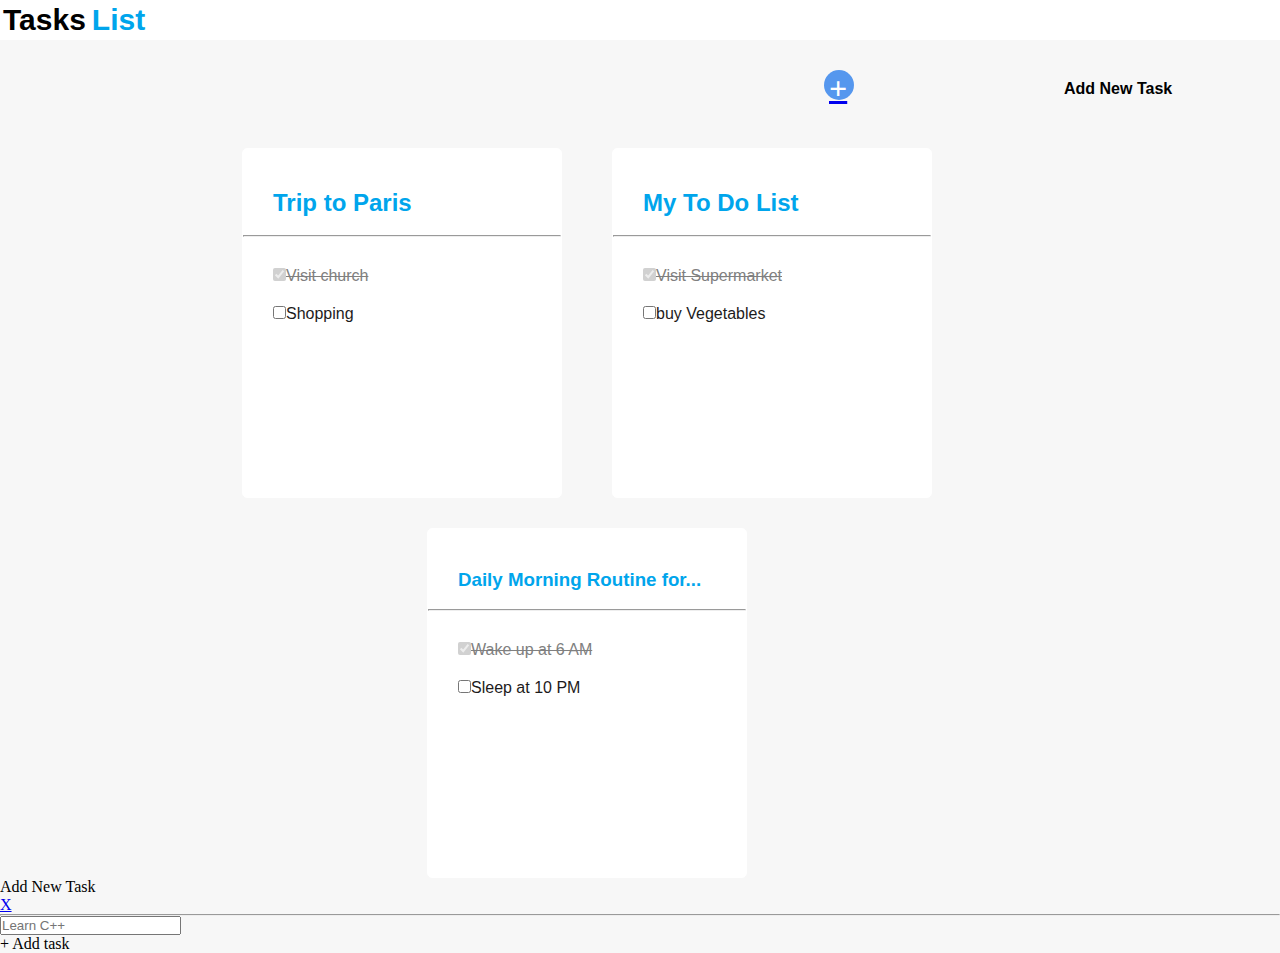
==== index2.html @ cf01873d "first commit" ====
<!DOCTYPE html>
<html lang="en">
<head>
    <meta charset="UTF-8">
    <meta http-equiv="X-UA-Compatible" content="IE=edge">
    <meta name="viewport" content="width=device-width, initial-scale=1.0">
    <title>Document</title>
    <link rel="stylesheet" href="./style2.css">
    <link rel="stylesheet" href="./style.css">
</head>
<body>
    <div class="parent1">

        <nav class="navbar">
            <ul>
                <li id="T">Tasks</li>
                <li id="L">List</li>
            </ul>
        
        </nav>
    
        <nav class="navbar1">
          
        </nav>
        <div class="icon">
           <a href="./index2.html">
            <div class="plus">+</div></a>
            <a href="./index2.html" class="addnewtask">Add New Task</a>
        </div>
    
        <div class="parent">
            <div class="box box1">
            <a href="#" id="Sa">
                <h2>Trip to Paris</h2>
            </a>
                <br>
                <hr>
                <div class="check1">
                <input type="checkbox" name="place" id="place" value="church" disabled checked>Visit church</div>
                <div class="check2">
                <input type="checkbox" name="shopping" id="shopping" value="shopping">Shopping</div>
            </div>
    
            <div class="box box2">
                <h2>My To Do List</h2>
                <br>
                <hr>
                <div class="check1">
                <input type="checkbox" name="place" id="place" value="church" disabled checked>Visit Supermarket</div>
                <div class="check2">
                <input type="checkbox" name="shopping" id="shopping" value="shopping">buy Vegetables</div>
            </div>
    
           
    
            <div class="box box4">
                <h3>Daily Morning Routine for...</h3>
                <br>
                <hr>
                <div class="check1">
                <input type="checkbox" name="place" id="place" value="church" disabled checked>Wake up at 6 AM</div>
                <div class="check2">
                <input type="checkbox" name="shopping" id="shopping" value="shopping">Sleep at 10 PM</div>
            </div>
    
           
    
        </div>
        
    </div>

    <div class="addnewtask1">
        Add New Task
        <div class="cross">
            <a href="./index.html">X</a>
 
  
 <div class="cpp">
    <hr>  
    <input type="text" name="text" id="text" placeholder="Learn C++">
</div>
</div>

<div class="addtask">+ Add task</div>

</body>
</html>
---- style2.css ----
@media screen and (min-width:280px) and (max-width:500px){
    .addnewtask1{
        position: relative;
        left: 210px;
        bottom: 400px;

    }

    .parent1{
        width: 100%;
        background-color: white;
    }

    .box{
        position: relative;
        left: 200px;
        height: 400px;
        width: 400px;
    }

    .navbar{
        position: relative;
        left: 290px;
        background-color: white;
        box-shadow: 0px 3px 30px #7b7b7b29;
        width: 500px;
    

    }

    .plus{
        position: relative;
        left: 170px;
    }






    /* ################   CSS properties of all pages  ###################### */


    .navbar{
        background-color: white;
        width: 100%;
    }
    
    .navbar ul{
        overflow: auto;
    }
    
    .navbar li{
        float: left;
        list-style: none;
        padding: 3px;
        font-size: 30px;
        font-weight: bolder;
        font-family: Roboto,sans-serif;
    }    
    
    #T{
        color: black;
    }
    
    #L{
        color: #00A5EC;
    }  
    
    .navbar1{
        box-shadow: 100px 100px 0px 100px #F7F7F7;
      
    }
    
    .icon{
        margin-top: 30px;
        margin-left: 80%;
    
    } 
    
    
    .plus{
        border-radius: 50%;
        height: 30px;
        width: 30px;
        font-size: xx-large;
        background-color: rgb(85, 151, 238);
        text-decoration: none;
        color: white;
        font-weight: bold;
        padding-left: 5px;
        padding-bottom: 10px;
    
    
    }
    
    .addnewtask{
        font-family: Roboto,sans-serif;
        color: black;
        text-decoration: none;
        font-weight: bold;
        position: relative;
        bottom: 20px;
        left: 40px;
    
    }
    
    .parent{
        display: flex;
        flex-wrap: wrap;
        width: 80%;
        position: relative;
        left: 50px;
        /* justify-content: center; */
    }
    
    .box{
        height: 350px;
        width: 320px;
        background-color: white;
        font-family: Roboto,sans-serif;
        margin-left: 50px;
        border-radius: 5px;
        border: 0.3px white solid;
        margin-top: 30px;
    }
    
    .box:hover{
        box-shadow: 0px 0px 10px 0px gray ;
    }
    
    h2{
        color: #00A5EC;
        padding-top: 40px;
        padding-left: 30px;
        text-decoration: none;
    }
    
    #Sa{
        text-decoration: none;
    }
    
    h3{
        color: #00A5EC;
        padding-top: 40px;
        padding-left: 30px;
    
    }
    
    .check1{
        text-decoration: line-through;
        color: grey;
        padding-left: 30px;
        padding-top: 30px;
    }
    
    .check2{
        padding-left: 30px;
        padding-top: 10px;
        color: rgb(29, 27, 27);
        padding-top: 20px;
    
    }
    
    
    
    /* SECOND PAGE : */
    
    .parent1{
            filter: blur(8px);
    }
    
    .addnewtask1{
        height: 170px;
        width: 400px;
        background-color: white;
        border-radius: 10px;
        position: relative;
        bottom: 700px;
        left: 40%;
        font-size: 20px;
        padding-top: 20px;
        padding-left: 15px;
        font-family: Roboto,sans-serif;
        border: 3px black solid;
        font-weight: bold;
    
    }
    
    .cross{
        position: relative;
        bottom: 40px;
        left: 90%;
        font-size: 20px;
        padding-top: 20px;
        padding-left: 15px;
        color: black;
        text-decoration: none;
        font-family: Roboto,sans-serif;
        
        
    
    }
    
    a{
        text-decoration: none;
    }
    .bar{
        height: 10px;
        width: 80%;
        background-color: rgb(169, 166, 166);
        color: black;
    
    }
    
    .cpp{
        height: 30px;
        right: 365px;
        position: relative;
    }
    
    #text{
        width: 100%;
    }
    
    .addtask{
        height: 40px;
        width: 140px;
        background-color: #00A5EC;
        color: white;
        font-size: 16px;
        padding-top: 10px;
        padding-left: 30px;
        position: relative;
        left: 210px;
        bottom: 30px;
    }
    
    /* THIRD PAGE : */
     
    .box6{
        height: 250px;
        width: 400px;
        background-color: white;
        font-family: Roboto,sans-serif;
        /* margin-left: 50px; */
        border-radius: 5px;
        border: 0.3px white solid;
        margin-top: 30px;
        position: relative;
        left: 450px;
        border:2px solid black;
    
    }
    
    #pg3{
        text-align: center;
    }
    
    .pg3plus{
        position: relative;
        right: 430px;
        border-radius: 50%;
        height: 30px;
        width: 30px;
        font-size: xx-large;
        background-color: rgb(85, 151, 238);
        text-decoration: none;
        color: white;
        font-weight: bold;
        padding-left: 5px;
        padding-bottom: 10px;
    }
    
    
    .icon2{
        position: relative;
        top: 1px;
        left:1243px;
    }
    
    
    .pg3addnewtask{
        font-family: Roboto,sans-serif;
        color: black;
        text-decoration: none;
        font-weight: bold;
        position: relative;
        bottom: 20px;
        right: 400px;
    }
    
    .back1{
        display: inline;
        font-weight: bolder;
        color: black;
        text-decoration: none;
        font-family: Roboto,sans-serif;
        position: relative;
        bottom: 335px;
        left: 640px;
    
    }
    
    #index3back{
        position: relative;
        top: 20px;
        left: 10px;
    }
    
    img{
        height: 35px;
        width: 35px;
        border-radius: 0px;
        position: relative;
        bottom: 345px;
        left: 550px;
    }
    
    /* FOURTH PAGE :  */
    
     .parentpg4{
        filter: blur(8px);
     } 
    
    .addnewitem{
        height: 170px;
        width: 400px;
        background-color: white;
        border-radius: 10px;
        position: relative;
        bottom: 350px;
        left: 550px;
        font-size: 20px;
        padding-top: 20px;
        padding-left: 15px;
        font-family: Roboto,sans-serif;
        border: 3px black solid;
        font-weight: bold;
    }
    

}
---- style.css ----
*{
    margin: 0px;
    padding: 0px;
    box-sizing: border-box;
}



.navbar{
    background-color: white;
    width: 100%;
}

.navbar ul{
    overflow: auto;
}

.navbar li{
    float: left;
    list-style: none;
    padding: 3px;
    font-size: 30px;
    font-weight: bolder;
    font-family: Roboto,sans-serif;
}    

#T{
    color: black;
}

#L{
    color: #00A5EC;
}  

.navbar1{
    box-shadow: 1000px 1000px 0px 1000px #F7F7F7;
  
}

.icon{
    margin-top: 30px;
    margin-left: 80%;

} 


.plus{
    border-radius: 50%;
    height: 30px;
    width: 30px;
    font-size: xx-large;
    background-color: rgb(85, 151, 238);
    text-decoration: none;
    color: white;
    font-weight: bold;
    padding-left: 5px;
    padding-bottom: 10px;
    position: relative;
    right: 200px;
}

.addnewtask{
    font-family: Roboto,sans-serif;
    color: black;
    text-decoration: none;
    font-weight: bold;
    position: relative;
    bottom: 20px;
    left: 40px;

}

.parent{
    display: flex;
    flex-wrap: wrap;
    width: 80%;
    position: relative;
    left: 50px;
    justify-content: center;
}

.box{
    height: 350px;
    width: 320px;
    background-color: white;
    font-family: Roboto,sans-serif;
    margin-left: 50px;
    border-radius: 5px;
    border: 0.3px white solid;
    margin-top: 30px;
}

.box:hover{
    box-shadow: 0px 0px 10px 0px gray;
}

h2{
    color: #00A5EC;
    padding-top: 40px;
    padding-left: 30px;
    text-decoration: none;
}

#Sa{
    text-decoration: none;
}

h3{
    color: #00A5EC;
    padding-top: 40px;
    padding-left: 30px;

}

.check1{
    text-decoration: line-through;
    color: grey;
    padding-left: 30px;
    padding-top: 30px;
}

.check2{
    padding-left: 30px;
    padding-top: 10px;
    color: rgb(29, 27, 27);
    padding-top: 20px;

}




/* #############   MOBILE VIEW   #############  */




@media screen and (min-width:280px) and (max-width: 653px){
    *{
        margin: 0px;
        padding: 0px;
        box-sizing: border-box;
    }
    
    body{
        background-color: grey;
    }
    
    #T{
        position: relative;
        font-size: 25px;
    }

    #L{
        position: relative;
        font-size: 25px;
    }

    .addnewtask{
        display: none;
    }

    .plus{
        display: flex;
        justify-content: center;
        margin: auto;
        position: relative;
        right: 110px;
        bottom: 15px;
        padding-bottom: 10px;
        padding-right: 5px;
    }

    a{
        text-decoration: none;
    }


    .parent{
       display: flex;
       flex-direction: column;
       justify-content: center;
    }

    .box{
        position: relative;
        right: 85px;
        width: 250px;
        height: 250px;
        bottom: 20px;
    }

    h2{
        display: flex;
        font-size: 20px;
        
    }

    .navbar{
        border: 1px white solid;
    }
}
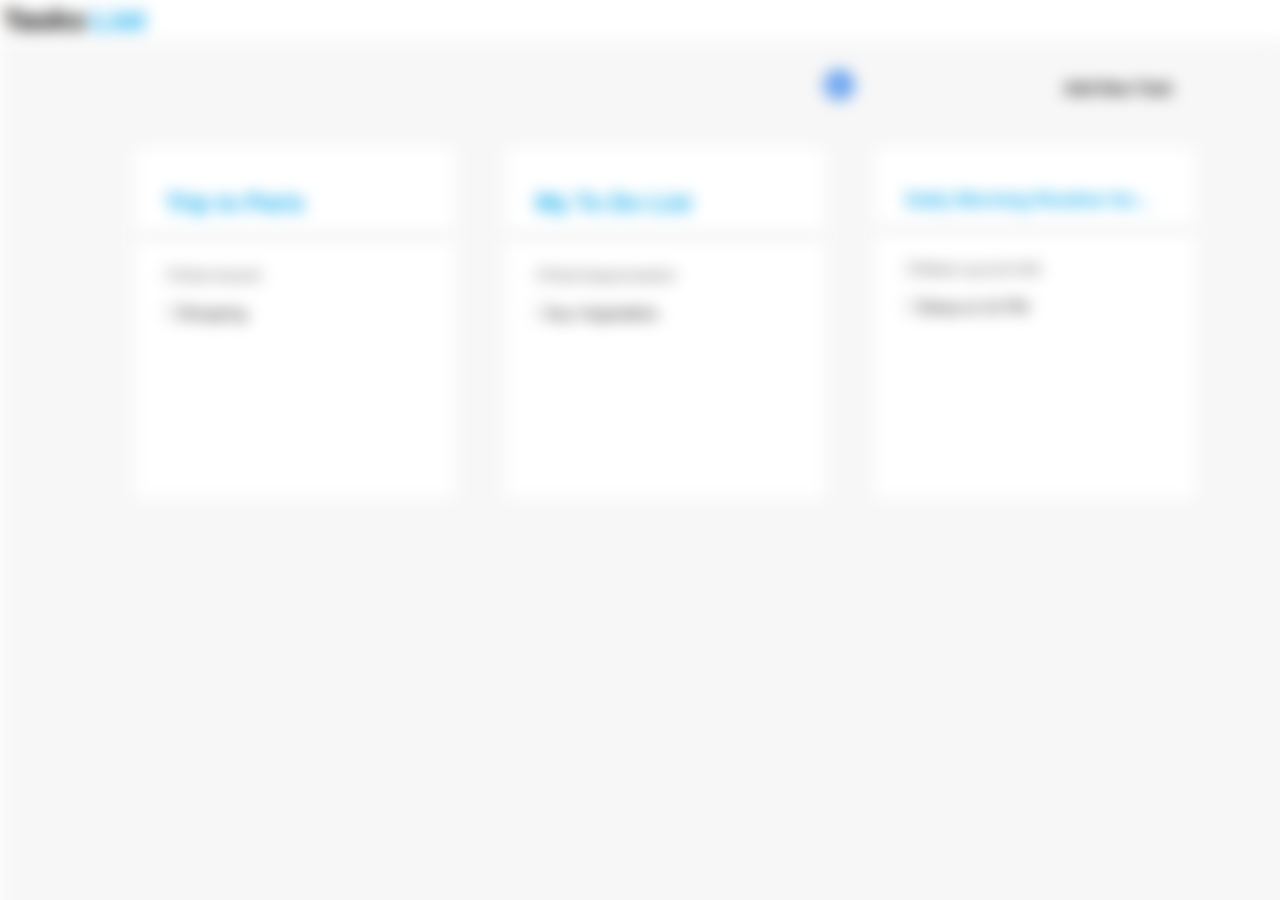
==== commit da636a84: "third commit" ====
--- a/index2.html
+++ b/index2.html
@@ -5,7 +5,6 @@
     <meta http-equiv="X-UA-Compatible" content="IE=edge">
     <meta name="viewport" content="width=device-width, initial-scale=1.0">
     <title>Document</title>
-    <link rel="stylesheet" href="./style2.css">
     <link rel="stylesheet" href="./style.css">
 </head>
 <body>
@@ -76,7 +75,7 @@
  
   
  <div class="cpp">
-    <hr>  
+    <hr id="hr">  
     <input type="text" name="text" id="text" placeholder="Learn C++">
 </div>
 </div>
--- a/style.css
+++ b/style.css
@@ -48,7 +48,7 @@
     border-radius: 50%;
     height: 30px;
     width: 30px;
-    font-size: xx-large;
+    font-size: 29px;
     background-color: rgb(85, 151, 238);
     text-decoration: none;
     color: white;
@@ -73,9 +73,9 @@
 .parent{
     display: flex;
     flex-wrap: wrap;
-    width: 80%;
+    /* width: 80%; */
     position: relative;
-    left: 50px;
+    /* left: 50px; */
     justify-content: center;
 }
 
@@ -128,6 +128,182 @@
 }
 
 
+/* SECOND PAGE : */
+    
+.parent1{
+    filter: blur(8px);
+}
+
+.addnewtask1{
+height: 170px;
+width: 400px;
+background-color: white;
+border-radius: 10px;
+position: relative;
+bottom: 700px;
+left: 40%;
+font-size: 20px;
+padding-top: 20px;
+padding-left: 15px;
+font-family: Roboto,sans-serif;
+border: 3px black solid;
+font-weight: bold;
+
+}
+
+.cross{
+position: relative;
+bottom: 40px;
+left: 90%;
+font-size: 20px;
+padding-top: 20px;
+padding-left: 15px;
+color: black;
+text-decoration: none;
+font-family: Roboto,sans-serif;
+
+
+
+}
+
+a{
+text-decoration: none;
+}
+.bar{
+height: 10px;
+width: 80%;
+background-color: rgb(169, 166, 166);
+color: black;
+
+}
+
+.cpp{
+height: 30px;
+right: 365px;
+position: relative;
+}
+
+#text{
+width: 100%;
+}
+
+.addtask{
+height: 40px;
+width: 140px;
+background-color: #00A5EC;
+color: white;
+font-size: 16px;
+padding-top: 10px;
+padding-left: 30px;
+position: relative;
+left: 210px;
+bottom: 30px;
+}
+
+/* THIRD PAGE : */
+
+.box6{
+height: 250px;
+width: 400px;
+background-color: white;
+font-family: Roboto,sans-serif;
+/* margin-left: 50px; */
+border-radius: 5px;
+border: 0.3px white solid;
+margin-top: 30px;
+position: relative;
+left: 450px;
+border:2px solid black;
+
+}
+
+#pg3{
+text-align: center;
+}
+
+.pg3plus{
+position: relative;
+right: 430px;
+border-radius: 50%;
+height: 30px;
+width: 30px;
+font-size: xx-large;
+background-color: rgb(85, 151, 238);
+text-decoration: none;
+color: white;
+font-weight: bold;
+padding-left: 5px;
+padding-bottom: 10px;
+}
+
+
+.icon2{
+position: relative;
+top: 1px;
+left:1243px;
+}
+
+
+.pg3addnewtask{
+font-family: Roboto,sans-serif;
+color: black;
+text-decoration: none;
+font-weight: bold;
+position: relative;
+bottom: 20px;
+right: 400px;
+}
+
+.back1{
+display: inline;
+font-weight: bolder;
+color: black;
+text-decoration: none;
+font-family: Roboto,sans-serif;
+position: relative;
+bottom: 335px;
+left: 640px;
+
+}
+
+#index3back{
+position: relative;
+top: 20px;
+left: 10px;
+}
+
+img{
+height: 35px;
+width: 35px;
+border-radius: 0px;
+position: relative;
+bottom: 345px;
+left: 550px;
+}
+
+/* FOURTH PAGE :  */
+
+.parentpg4{
+filter: blur(8px);
+} 
+
+.addnewitem{
+height: 170px;
+width: 400px;
+background-color: white;
+border-radius: 10px;
+position: relative;
+bottom: 350px;
+left: 550px;
+font-size: 20px;
+padding-top: 20px;
+padding-left: 15px;
+font-family: Roboto,sans-serif;
+border: 3px black solid;
+font-weight: bold;
+}
+
+
 
 
 /* #############   MOBILE VIEW   #############  */
@@ -146,14 +322,16 @@
         background-color: grey;
     }
     
-    #T{
+    #T {
         position: relative;
         font-size: 25px;
-    }
-
-    #L{
+        left: 23px;
+    }
+
+    #L {
         position: relative;
         font-size: 25px;
+        left: 24px;
     }
 
     .addnewtask{
@@ -198,5 +376,125 @@
 
     .navbar{
         border: 1px white solid;
-    }
-}
+        position: relative;
+        left: 245px;
+        background-color: white;
+        box-shadow: 0px 3px 30px #7b7b7b29;
+        width: 500px;
+    }
+
+
+    /* #############  second page  ################ */
+
+
+    .addnewtask1{
+        position: absolute;
+        left: 194px;
+        bottom: 100px;
+        width: 500px;
+
+    }
+
+    #text{
+        position: absolute;
+        right: 90px;
+    }
+
+       .parent1{
+        width: 100%;
+        background-color: white;
+    }
+
+    #hr{
+        position: relative;
+        right: 100px;
+    }
+
+    .box{
+        position: relative;
+        left: 200px;
+        height: 400px;
+        width: 400px;
+    }
+
+    .navbar{
+        position: relative;
+        /* left: 290px; */
+        background-color: white;
+        box-shadow: 0px 3px 30px #7b7b7b29;
+        width: 500px;
+    
+
+    }
+
+    .plus{
+        position: relative;
+        left: 201px;
+    }
+
+
+    .addtask {
+        height: 40px;
+        width: 140px;
+        background-color: #00A5EC;
+        color: white;
+        font-size: 16px;
+        padding-top: 10px;
+        padding-left: 30px;
+        position: relative;
+        left: 311px;
+        bottom: 30px;
+    }
+
+
+
+    /* ###########   third page   ############# */
+   
+    .pg3addnewtask{
+        display: none;
+    }
+
+    .box6{
+        position: relative;
+        left: 350px;
+        height: 250px;
+        width: 250px;
+    }
+
+    .pg3plus{
+        position: relative;
+        right: 682px;
+        bottom: -4px;
+        padding-bottom: 33px;
+    }
+
+    .back1{
+        position: relative;
+        left: 480px;
+        bottom: 318px;
+    }
+
+    img{
+        position: relative;
+        left: 392px;
+        bottom: 329px;
+    }
+
+
+    #T {
+        position: relative;
+        font-size: 25px;
+        left: 15px;
+    }
+
+
+    #L {
+        position: relative;
+        font-size: 25px;
+        left: 16px;
+    }
+
+
+}
+
+
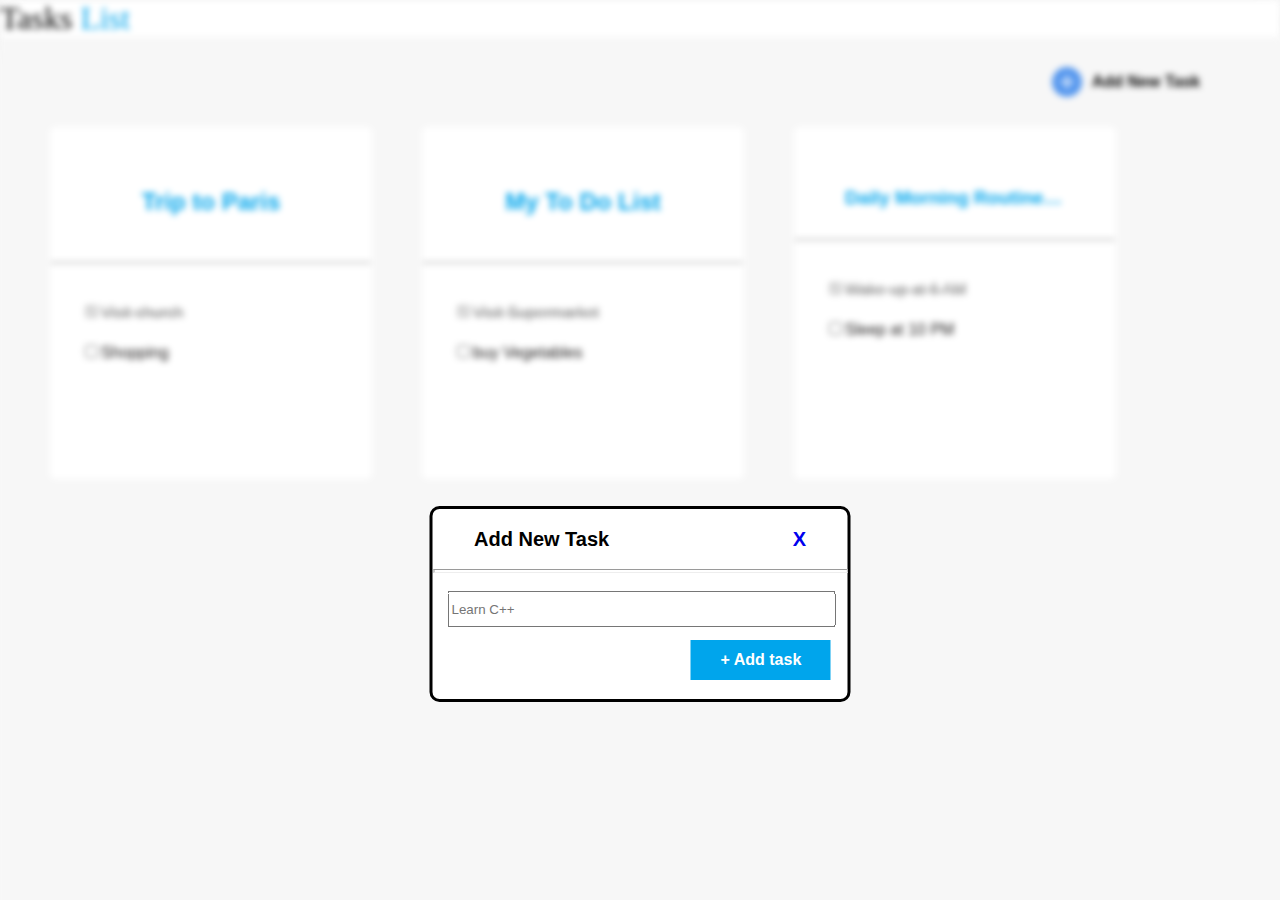
==== commit a527f88f: "final commit" ====
--- a/index2.html
+++ b/index2.html
@@ -9,27 +9,27 @@
 </head>
 <body>
     <div class="parent1">
-
         <nav class="navbar">
-            <ul>
+            <!-- <ul>
                 <li id="T">Tasks</li>
                 <li id="L">List</li>
-            </ul>
-        
+            </ul> -->
+        <span id="T">Tasks </span>
+        <span id="L">List</span>
         </nav>
     
         <nav class="navbar1">
           
         </nav>
-        <div class="icon">
-           <a href="./index2.html">
-            <div class="plus">+</div></a>
-            <a href="./index2.html" class="addnewtask">Add New Task</a>
-        </div>
+        <a href="./index2.html" class="icon">
+           
+            <span class="plus">+</span>
+            <span class="addnewtask">Add New Task</span>
+        </a>
     
         <div class="parent">
             <div class="box box1">
-            <a href="#" id="Sa">
+            <a href="./index3.html" id="Sa">
                 <h2>Trip to Paris</h2>
             </a>
                 <br>
@@ -50,9 +50,7 @@
                 <input type="checkbox" name="shopping" id="shopping" value="shopping">buy Vegetables</div>
             </div>
     
-           
-    
-            <div class="box box4">
+           <div class="box box4">
                 <h3>Daily Morning Routine for...</h3>
                 <br>
                 <hr>
@@ -62,25 +60,22 @@
                 <input type="checkbox" name="shopping" id="shopping" value="shopping">Sleep at 10 PM</div>
             </div>
     
-           
-    
         </div>
-        
     </div>
 
     <div class="addnewtask1">
-        Add New Task
+      <span class="addnewTaskText"> Add New Task  </span>
         <div class="cross">
-            <a href="./index.html">X</a>
+            <a href="./index.html">X</a></div>
  
   
- <div class="cpp">
+ <!-- <div class="cpp"> -->
     <hr id="hr">  
     <input type="text" name="text" id="text" placeholder="Learn C++">
-</div>
-</div>
+<!-- </div> -->
 
 <div class="addtask">+ Add task</div>
 
+</div>
 </body>
 </html>--- a/style.css
+++ b/style.css
@@ -1,28 +1,23 @@
-*{
+body{
     margin: 0px;
     padding: 0px;
     box-sizing: border-box;
-}
-
+    width: 100%;
+    min-height:100vh ;
+    background-color:#F7F7F7;
+
+}
+html{
+    width: 100%;
+}
 
 
 .navbar{
+    font-size: 32px;
     background-color: white;
     width: 100%;
-}
-
-.navbar ul{
-    overflow: auto;
-}
-
-.navbar li{
-    float: left;
-    list-style: none;
-    padding: 3px;
-    font-size: 30px;
-    font-weight: bolder;
-    font-family: Roboto,sans-serif;
-}    
+    
+}
 
 #T{
     color: black;
@@ -37,46 +32,46 @@
   
 }
 
+
 .icon{
+    margin-left: 90%;
+    height: 30px;
+    width: 200px; 
     margin-top: 30px;
-    margin-left: 80%;
-
-} 
-
-
+    margin-bottom: 30px;
+   display: flex;
+  align-items: center;
+  transform: translateX(-50%);
+}
 .plus{
+    display: flex;
+    align-items: center;
+    justify-content: center;
     border-radius: 50%;
     height: 30px;
     width: 30px;
     font-size: 29px;
     background-color: rgb(85, 151, 238);
-    text-decoration: none;
     color: white;
     font-weight: bold;
-    padding-left: 5px;
-    padding-bottom: 10px;
-    position: relative;
-    right: 200px;
+    margin-right: 10px;
+    
 }
 
 .addnewtask{
+    display: inline-block;
     font-family: Roboto,sans-serif;
     color: black;
     text-decoration: none;
     font-weight: bold;
-    position: relative;
-    bottom: 20px;
-    left: 40px;
-
+    width: 150px;
 }
 
 .parent{
     display: flex;
     flex-wrap: wrap;
-    /* width: 80%; */
     position: relative;
-    /* left: 50px; */
-    justify-content: center;
+    justify-content: flex-start;
 }
 
 .box{
@@ -85,9 +80,11 @@
     background-color: white;
     font-family: Roboto,sans-serif;
     margin-left: 50px;
+    margin-bottom: 20px;
     border-radius: 5px;
     border: 0.3px white solid;
-    margin-top: 30px;
+    
+    
 }
 
 .box:hover{
@@ -96,8 +93,9 @@
 
 h2{
     color: #00A5EC;
+    display: flex;
+    justify-content: center;
     padding-top: 40px;
-    padding-left: 30px;
     text-decoration: none;
 }
 
@@ -105,11 +103,18 @@
     text-decoration: none;
 }
 
-h3{
+.box4 h3{
+    display: inline-block;
+    position: relative;
+    left: 50%;
+    transform: translateX(-50%);
+    /* justify-content: flex-start; */
     color: #00A5EC;
     padding-top: 40px;
-    padding-left: 30px;
-
+   overflow: hidden;
+   text-overflow:ellipsis;
+   white-space: nowrap;
+   width: 220px;
 }
 
 .check1{
@@ -131,7 +136,7 @@
 /* SECOND PAGE : */
     
 .parent1{
-    filter: blur(8px);
+    filter: blur(3px);
 }
 
 .addnewtask1{
@@ -139,9 +144,11 @@
 width: 400px;
 background-color: white;
 border-radius: 10px;
-position: relative;
-bottom: 700px;
-left: 40%;
+position: absolute;
+right: 50%;
+left: 50%;
+transform: translate(-50%,-50%);
+bottom: 100px;
 font-size: 20px;
 padding-top: 20px;
 padding-left: 15px;
@@ -150,14 +157,16 @@
 font-weight: bold;
 
 }
-
+.addnewTaskText{
+    position: absolute;
+    left: 10%;
+    top: 10%;
+}
 .cross{
-position: relative;
-bottom: 40px;
-left: 90%;
+position: absolute;
+right: 10%;
+top: 10%;
 font-size: 20px;
-padding-top: 20px;
-padding-left: 15px;
 color: black;
 text-decoration: none;
 font-family: Roboto,sans-serif;
@@ -184,7 +193,11 @@
 }
 
 #text{
-width: 100%;
+position: relative;
+    top: 38px;
+    width: 380px;
+    z-index: 2;
+    height: 30px;
 }
 
 .addtask{
@@ -193,32 +206,62 @@
 background-color: #00A5EC;
 color: white;
 font-size: 16px;
-padding-top: 10px;
-padding-left: 30px;
-position: relative;
-left: 210px;
-bottom: 30px;
-}
+display: flex;
+justify-content: center;
+align-items: center;
+position: absolute;
+right: 4%;
+bottom: 10%;
+}
+
+#hr{
+    position: relative;
+    top: 30px;
+    right: 14px;
+    width: 103%;
+    height: 2px;
+}
+
+
+.navbar{
+    background-color: white;
+    box-shadow: 0px 3px 30px #7b7b7b29;
+}
+
+
 
 /* THIRD PAGE : */
-
+.pg3NewTask{
+    position: absolute;
+    right: 20px;
+}
+#box6Parent{
+display: flex;
+justify-content: center;
+align-items: center;
+    width: 100vw;
+    min-height: 40vh;
+}
 .box6{
 height: 250px;
 width: 400px;
 background-color: white;
 font-family: Roboto,sans-serif;
-/* margin-left: 50px; */
 border-radius: 5px;
 border: 0.3px white solid;
 margin-top: 30px;
-position: relative;
-left: 450px;
-border:2px solid black;
+
+left: 450px; 
 
 }
 
 #pg3{
 text-align: center;
+}
+#pg3 h2{
+    display: flex;
+    justify-content: center;
+    align-items: center;
 }
 
 .pg3plus{
@@ -254,15 +297,22 @@
 right: 400px;
 }
 
+.back{
+    display: flex;
+ align-items: center;
+    width: 100px;
+    position: absolute;
+    left: 20px;
+    /* display: inline-block; */
+    white-space: nowrap;
+
+}
 .back1{
 display: inline;
 font-weight: bolder;
 color: black;
 text-decoration: none;
 font-family: Roboto,sans-serif;
-position: relative;
-bottom: 335px;
-left: 640px;
 
 }
 
@@ -275,10 +325,6 @@
 img{
 height: 35px;
 width: 35px;
-border-radius: 0px;
-position: relative;
-bottom: 345px;
-left: 550px;
 }
 
 /* FOURTH PAGE :  */
@@ -311,42 +357,27 @@
 
 
 
-@media screen and (min-width:280px) and (max-width: 653px){
-    *{
-        margin: 0px;
-        padding: 0px;
-        box-sizing: border-box;
-    }
-    
-    body{
-        background-color: grey;
-    }
-    
-    #T {
-        position: relative;
-        font-size: 25px;
-        left: 23px;
-    }
-
-    #L {
-        position: relative;
-        font-size: 25px;
-        left: 24px;
-    }
-
+@media(max-width: 700px){
+    html{
+        width: 100%;
+    }
+ 
+   
     .addnewtask{
         display: none;
     }
-
+  .icon{
+      height: 40px;
+      width: 40px;
+      margin: 20px 0px;
+      position: relative;
+      margin: auto;
+}
     .plus{
-        display: flex;
-        justify-content: center;
-        margin: auto;
-        position: relative;
-        right: 110px;
-        bottom: 15px;
-        padding-bottom: 10px;
-        padding-right: 5px;
+        position: absolute;
+        z-index:2;
+        left: 80%;
+        transform: translateX(-50%);
     }
 
     a{
@@ -357,15 +388,17 @@
     .parent{
        display: flex;
        flex-direction: column;
-       justify-content: center;
+       align-items: center;
+      width: 100%;
     }
 
     .box{
-        position: relative;
-        right: 85px;
-        width: 250px;
+        width: 90%;
+        max-width: 250px;
         height: 250px;
-        bottom: 20px;
+        margin-left: 0;
+        margin-top: 0;
+        margin-bottom: 20px;
     }
 
     h2{
@@ -375,12 +408,9 @@
     }
 
     .navbar{
-        border: 1px white solid;
-        position: relative;
-        left: 245px;
         background-color: white;
         box-shadow: 0px 3px 30px #7b7b7b29;
-        width: 500px;
+        width: 100%;
     }
 
 
@@ -389,15 +419,20 @@
 
     .addnewtask1{
         position: absolute;
-        left: 194px;
+        right: 50%;
+        left: 50%;
+        transform: translate(-50%,-50%);
         bottom: 100px;
-        width: 500px;
+        width: 250px;
 
     }
 
     #text{
-        position: absolute;
-        right: 90px;
+        position: relative;
+        top: 38px;
+        width: 230px;
+        z-index: 2;
+        height: 30px;
     }
 
        .parent1{
@@ -407,31 +442,23 @@
 
     #hr{
         position: relative;
-        right: 100px;
+        top: 30px;
+        right: 14px;
+        width: 105%;
+        height: 2px;
     }
 
     .box{
-        position: relative;
-        left: 200px;
         height: 400px;
         width: 400px;
-    }
-
+        margin-left: 0;
+        margin-top: 0;
+     
+    }
     .navbar{
-        position: relative;
-        /* left: 290px; */
         background-color: white;
-        box-shadow: 0px 3px 30px #7b7b7b29;
-        width: 500px;
-    
-
-    }
-
-    .plus{
-        position: relative;
-        left: 201px;
-    }
-
+        box-shadow: 0px 3px 30px #7b7b7b29
+    }
 
     .addtask {
         height: 40px;
@@ -439,24 +466,33 @@
         background-color: #00A5EC;
         color: white;
         font-size: 16px;
-        padding-top: 10px;
-        padding-left: 30px;
-        position: relative;
-        left: 311px;
-        bottom: 30px;
-    }
-
-
-
+        display: flex;
+        justify-content: center;
+        align-items: center;
+        position: absolute;
+        left: 40%;
+        bottom: 10%;
+    }
     /* ###########   third page   ############# */
-   
+   .nav3{
+       display: flex;
+       align-items: center;
+       margin: 20px 0;
+   }
+   #pg3NewTask{
+       position: relative;
+       right: 0;
+   }
     .pg3addnewtask{
         display: none;
     }
-
+   #plus3{
+    position: absolute;
+    left: 0%;
+    transform: translateX(-70%);
+    margin: 0;
+  }
     .box6{
-        position: relative;
-        left: 350px;
         height: 250px;
         width: 250px;
     }
@@ -467,34 +503,33 @@
         bottom: -4px;
         padding-bottom: 33px;
     }
-
+   .back{
+     display: flex;
+     align-items: center;
+     margin-left: 10px;
+     position: relative;
+    }
     .back1{
-        position: relative;
-        left: 480px;
-        bottom: 318px;
+        display: inline-block;
     }
 
     img{
-        position: relative;
+        width: 20px;
+        height: 20px;
         left: 392px;
         bottom: 329px;
     }
-
 
     #T {
         position: relative;
         font-size: 25px;
         left: 15px;
     }
-
-
     #L {
         position: relative;
         font-size: 25px;
         left: 16px;
     }
-
-
-}
-
-
+}
+
+
